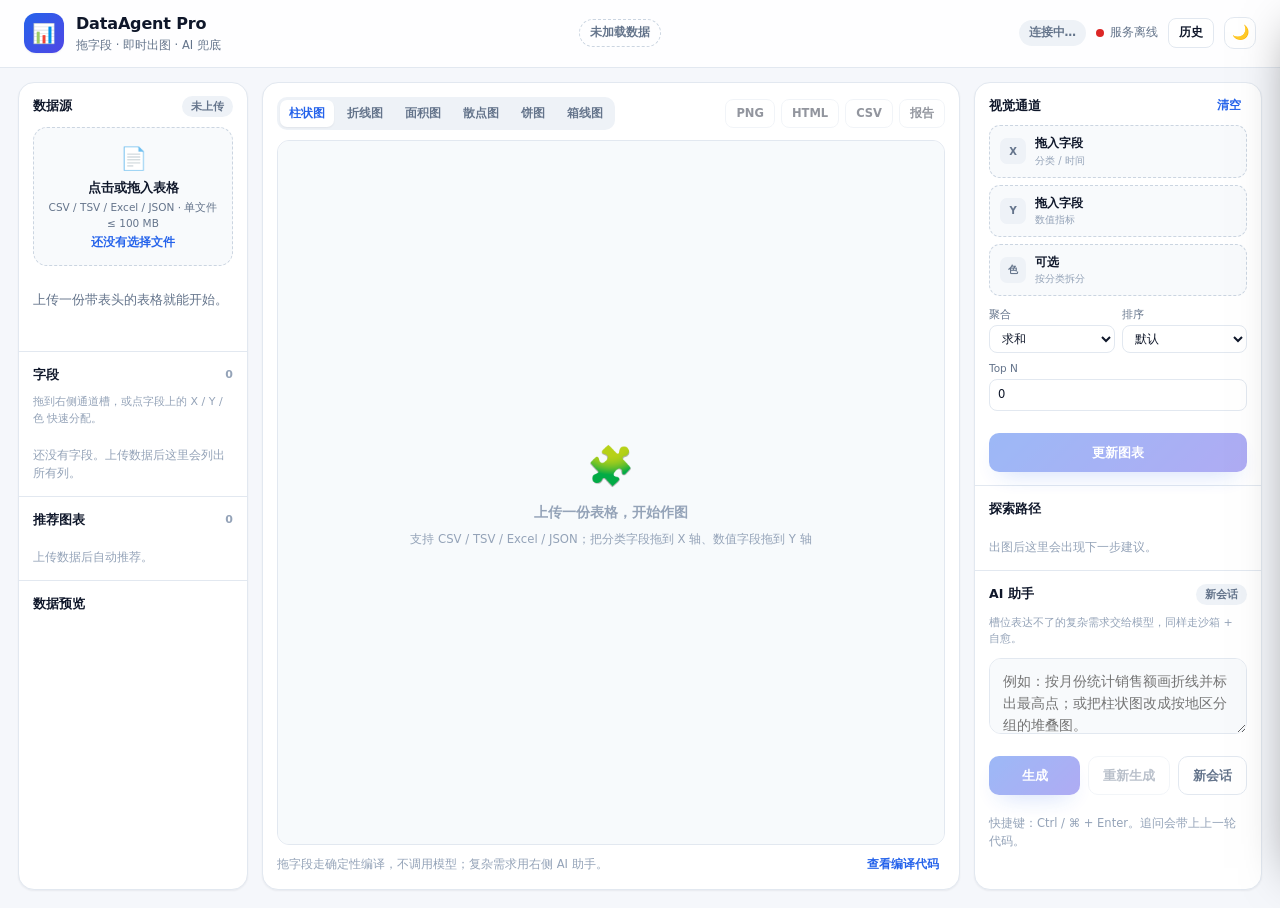
==== static/index.html @ 3734db89 "DataAgent Pro: 三栏图表工作台 + 0 元公网演示" ====
<!doctype html>
<html lang="zh-CN" data-theme="light">
<head>
  <meta charset="utf-8" />
  <meta name="viewport" content="width=device-width, initial-scale=1" />
  <title>DataAgent Pro · 拖字段，即出图</title>
  <meta
    name="description"
    content="三栏式图表工作台：拖拽字段即时生成 Plotly 图表，复杂需求交给模型并自动修复。内置安全沙箱、多轮会话与一键导出。"
  />
  <link
    rel="icon"
    href="data:image/svg+xml,<svg xmlns=%22http://www.w3.org/2000/svg%22 viewBox=%220 0 100 100%22><text y=%22.9em%22 font-size=%2290%22>📊</text></svg>"
  />
  <link rel="stylesheet" href="/static/styles.css" />
</head>
<body>
  <div class="app">
    <header class="topbar">
      <div class="brand">
        <div class="brand-mark" aria-hidden="true">📊</div>
        <div>
          <h1>DataAgent Pro</h1>
          <p>拖字段 · 即时出图 · AI 兜底</p>
        </div>
      </div>

      <div class="topbar-middle">
        <span class="pill ghost" id="datasetPill" title="当前数据集">未加载数据</span>
      </div>

      <div class="topbar-right">
        <span class="pill" id="modelPill" title="当前模型">连接中…</span>
        <div class="health" id="health" title="正在检查服务状态">
          <i id="healthDot"></i>
          <span id="healthText">检查中…</span>
        </div>
        <button class="btn tiny" id="historyBtn" type="button" title="查看最近图表与会话">
          历史
        </button>
        <button class="icon-btn" id="themeBtn" type="button" title="切换亮色 / 暗色主题">
          🌙
        </button>
      </div>
    </header>

    <div class="demo-bar hidden" id="demoBar">
      <span class="demo-dot" aria-hidden="true"></span>
      <span class="demo-text">正在展示<strong>示例数据</strong>：2025 年销售明细，可直接拖字段或点推荐图表</span>
      <label class="btn tiny" for="fileInput">换成我的数据</label>
    </div>

    <main class="workbench">
      <!-- 左栏：数据 + 字段 + 推荐 -->
      <aside class="pane pane-left">
        <section class="pane-block">
          <div class="pane-head">
            <h2>数据源</h2>
            <span class="badge" id="datasetBadge">未上传</span>
          </div>

          <label class="drop compact" id="drop" for="fileInput">
            <input
              class="hidden"
              type="file"
              id="fileInput"
              accept=".csv,.tsv,.xlsx,.xls,.json"
            />
            <span class="drop-icon" aria-hidden="true">📄</span>
            <b>点击或拖入表格</b>
            <small>CSV / TSV / Excel / JSON · 单文件 ≤ <span id="fileSizeHint">100</span> MB</small>
            <em id="fileName">还没有选择文件</em>
          </label>

          <p class="summary" id="summary">上传一份带表头的表格就能开始。</p>
          <div class="chips" id="chips"></div>
        </section>

        <section class="pane-block grow">
          <div class="pane-head">
            <h2>字段</h2>
            <span class="count" id="fieldCount">0</span>
          </div>
          <p class="pane-hint">拖到右侧通道槽，或点字段上的 X / Y / 色 快速分配。</p>
          <div class="field-list" id="fieldList">
            <p class="hint">还没有字段。</p>
          </div>
        </section>

        <section class="pane-block">
          <div class="pane-head">
            <h2>推荐图表</h2>
            <span class="count" id="recCount">0</span>
          </div>
          <div class="rec-list" id="recList">
            <p class="hint">上传数据后自动推荐。</p>
          </div>
        </section>

        <section class="pane-block">
          <div class="pane-head">
            <h2>数据预览</h2>
          </div>
          <div class="table-wrap compact hidden" id="tableWrap">
            <table id="previewTable"></table>
          </div>
        </section>
      </aside>

      <!-- 中栏：画布 -->
      <section class="pane pane-center">
        <div class="canvas-head">
          <div class="chart-types" id="chartTypes" role="tablist" aria-label="图表类型">
            <button type="button" data-type="bar" class="active">柱状图</button>
            <button type="button" data-type="line">折线图</button>
            <button type="button" data-type="area">面积图</button>
            <button type="button" data-type="scatter">散点图</button>
            <button type="button" data-type="pie">饼图</button>
            <button type="button" data-type="box">箱线图</button>
          </div>
          <div class="canvas-tools">
            <div class="badges" id="resultBadges"></div>
            <button class="btn tiny" id="pngBtn" type="button" disabled title="下载当前图表为 PNG">PNG</button>
            <button class="btn tiny" id="htmlBtn" type="button" disabled title="导出可独立打开的交互 HTML">HTML</button>
            <button class="btn tiny" id="csvBtn" type="button" disabled title="导出图表中的 x / y 数据">CSV</button>
            <button class="btn tiny" id="reportBtn" type="button" disabled title="导出带需求与代码的分析报告">报告</button>
          </div>
        </div>

        <div class="error hidden" id="errorBox"></div>

        <div class="chart-area">
          <div id="chart"></div>
          <div class="overlay" id="overlay">
            <div class="empty" id="emptyState">
              <span aria-hidden="true">🧩</span>
              <b>拖一个字段，开始作图</b>
              <small>把分类字段拖到 X 轴、数值字段拖到 Y 轴；也可以直接点推荐图表</small>
            </div>
            <div class="loading hidden" id="loadingState">
              <div class="spinner" aria-hidden="true"></div>
              <p id="loadingText">正在准备…</p>
              <ul class="stages" id="stages"></ul>
            </div>
          </div>
        </div>

        <div class="canvas-foot">
          <p class="footnote" id="footnote">拖字段走确定性编译，不调用模型；复杂需求用右侧 AI 助手。</p>
          <button class="link" id="toggleCode" type="button">查看编译代码</button>
        </div>

        <div class="code-panel hidden" id="codePanel">
          <div class="code-head">
            <span>实际执行的代码（受限沙箱内运行）</span>
            <span>
              <button class="link" id="copyCode" type="button">复制</button>
              <button class="link" id="toggleCodeInline" type="button">收起</button>
            </span>
          </div>
          <pre><code id="code"></code></pre>
        </div>
      </section>

      <!-- 右栏：视觉通道 + 探索 + AI -->
      <aside class="pane pane-right">
        <section class="pane-block">
          <div class="pane-head">
            <h2>视觉通道</h2>
            <button class="link" id="clearChannels" type="button">清空</button>
          </div>

          <div class="slots" id="slots">
            <div class="slot" data-channel="x">
              <span class="slot-tag">X</span>
              <span class="slot-body">
                <b>拖入字段</b>
                <small>分类 / 时间</small>
              </span>
              <button class="slot-clear hidden" type="button" data-clear="x" title="移除字段">×</button>
            </div>
            <div class="slot" data-channel="y">
              <span class="slot-tag">Y</span>
              <span class="slot-body">
                <b>拖入字段</b>
                <small>数值指标</small>
              </span>
              <button class="slot-clear hidden" type="button" data-clear="y" title="移除字段">×</button>
            </div>
            <div class="slot" data-channel="color">
              <span class="slot-tag">色</span>
              <span class="slot-body">
                <b>可选</b>
                <small>按分类拆分</small>
              </span>
              <button class="slot-clear hidden" type="button" data-clear="color" title="移除字段">×</button>
            </div>
          </div>

          <div class="controls">
            <label>
              <span>聚合</span>
              <select id="aggregation">
                <option value="sum">求和</option>
                <option value="mean">平均值</option>
                <option value="count">计数</option>
                <option value="max">最大值</option>
                <option value="min">最小值</option>
                <option value="none">不聚合</option>
              </select>
            </label>
            <label>
              <span>排序</span>
              <select id="sort">
                <option value="none">默认</option>
                <option value="desc">降序</option>
                <option value="asc">升序</option>
              </select>
            </label>
            <label class="topn">
              <span>Top N</span>
              <input id="topN" type="number" min="0" max="200" step="1" value="0" title="0 表示显示全部" />
            </label>
          </div>

          <div class="warn-list hidden" id="specWarn"></div>

          <div class="actions">
            <button class="btn primary" id="applySpecBtn" type="button" disabled>更新图表</button>
          </div>
        </section>

        <section class="pane-block">
          <div class="pane-head">
            <h2>探索路径</h2>
          </div>
          <div class="explore-list" id="exploreList">
            <p class="hint">出图后这里会出现下一步建议。</p>
          </div>
        </section>

        <section class="pane-block grow">
          <div class="pane-head">
            <h2>AI 助手</h2>
            <span class="badge" id="sessionBadge">新会话</span>
          </div>
          <p class="pane-hint">槽位表达不了的复杂需求交给模型，同样走沙箱 + 自愈。</p>
          <textarea
            id="prompt"
            placeholder="例如：按月份统计销售额画折线并标出最高点；或把柱状图改成按地区分组的堆叠图。"
            spellcheck="false"
          ></textarea>
          <div class="actions">
            <button class="btn primary" id="generateBtn" type="button" disabled>生成</button>
            <button class="btn ghost" id="refreshBtn" type="button" title="忽略缓存，让模型重新生成" disabled>
              重新生成
            </button>
            <button class="btn ghost" id="newSessionBtn" type="button" title="开始一段新的多轮对话">
              新会话
            </button>
          </div>
          <p class="hint">快捷键：Ctrl / ⌘ + Enter。追问会带上上一轮代码。</p>
        </section>
      </aside>
    </main>
  </div>

  <div class="scrim hidden" id="scrim"></div>

  <aside class="drawer" id="drawer" aria-label="历史记录">
    <div class="drawer-head">
      <h3>历史记录</h3>
      <button class="icon-btn" id="closeDrawer" type="button" title="关闭">✕</button>
    </div>
    <div class="drawer-body">
      <div class="card-head">
        <h2>最近图表</h2>
        <span class="badge" id="chartCount">0</span>
      </div>
      <div id="chartList"></div>

      <div class="card-head" style="margin-top: 10px">
        <h2>会话</h2>
        <span class="badge" id="sessionCount">0</span>
      </div>
      <div id="sessionList"></div>
    </div>
  </aside>

  <div class="toast" id="toast" role="status" aria-live="polite"></div>

  <script
    src="/vendor/plotly.min.js"
    onerror="this.onerror=null;this.src='https://cdn.jsdelivr.net/npm/plotly.js-dist-min@3/plotly.min.js';"
  ></script>
  <script src="/static/app.js"></script>
</body>
</html>
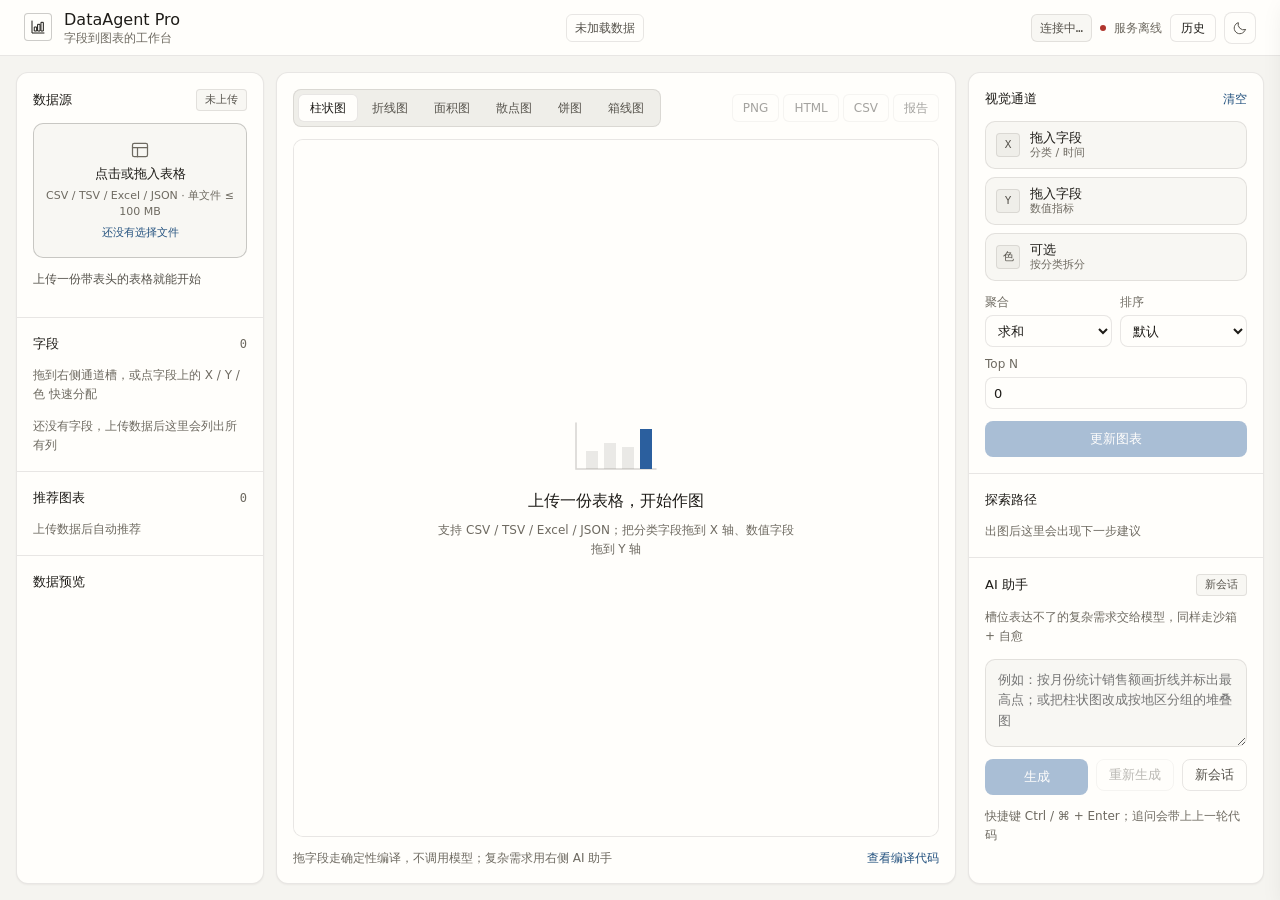
==== commit 5da88550: "refactor(ui): 重设计工作台界面并加固公网演示启动脚本 - unslop 方向重做 index/access/styles/app：墨蓝单一重点色、内联线性 SVG 图标、4px 间距网格" ====
--- a/static/index.html
+++ b/static/index.html
@@ -6,11 +6,11 @@
   <title>DataAgent Pro · 拖字段，即出图</title>
   <meta
     name="description"
-    content="三栏式图表工作台：拖拽字段即时生成 Plotly 图表，复杂需求交给模型并自动修复。内置安全沙箱、多轮会话与一键导出。"
+    content="三栏式图表工作台：把字段拖进通道即可生成 Plotly 图表，复杂需求交给模型并自动修复。内置安全沙箱、多轮会话与一键导出。"
   />
   <link
     rel="icon"
-    href="data:image/svg+xml,<svg xmlns=%22http://www.w3.org/2000/svg%22 viewBox=%220 0 100 100%22><text y=%22.9em%22 font-size=%2290%22>📊</text></svg>"
+    href="data:image/svg+xml,%3Csvg xmlns='http://www.w3.org/2000/svg' viewBox='0 0 32 32'%3E%3Cpath d='M4 4v24h24' fill='none' stroke='%231e1c18' stroke-width='2'/%3E%3Crect x='8' y='18' width='4' height='10' fill='%232b5f9e'/%3E%3Crect x='15' y='12' width='4' height='16' fill='%232b5f9e'/%3E%3Crect x='22' y='7' width='4' height='21' fill='%232b5f9e'/%3E%3C/svg%3E"
   />
   <link rel="stylesheet" href="/static/styles.css" />
 </head>
@@ -18,10 +18,12 @@
   <div class="app">
     <header class="topbar">
       <div class="brand">
-        <div class="brand-mark" aria-hidden="true">📊</div>
+        <div class="brand-mark" aria-hidden="true">
+          <svg viewBox="0 0 24 24" width="16" height="16" fill="none" stroke="currentColor" stroke-width="1.5" stroke-linecap="round" stroke-linejoin="round"><path d="M3 3v18h18"/><rect x="7" y="12" width="3" height="6"/><rect x="12" y="8" width="3" height="10"/><rect x="17" y="5" width="3" height="13"/></svg>
+        </div>
         <div>
           <h1>DataAgent Pro</h1>
-          <p>拖字段 · 即时出图 · AI 兜底</p>
+          <p>字段到图表的工作台</p>
         </div>
       </div>
 
@@ -38,8 +40,8 @@
         <button class="btn tiny" id="historyBtn" type="button" title="查看最近图表与会话">
           历史
         </button>
-        <button class="icon-btn" id="themeBtn" type="button" title="切换亮色 / 暗色主题">
-          🌙
+        <button class="icon-btn" id="themeBtn" type="button" title="切换到暗色主题">
+          <svg viewBox="0 0 24 24" width="16" height="16" fill="none" stroke="currentColor" stroke-width="1.5" stroke-linecap="round" stroke-linejoin="round"><path d="M20 14.5A8.5 8.5 0 0 1 9.5 4 8.5 8.5 0 1 0 20 14.5Z"/></svg>
         </button>
       </div>
     </header>
@@ -66,13 +68,15 @@
               id="fileInput"
               accept=".csv,.tsv,.xlsx,.xls,.json"
             />
-            <span class="drop-icon" aria-hidden="true">📄</span>
+            <span class="drop-icon" aria-hidden="true">
+              <svg viewBox="0 0 24 24" width="20" height="20" fill="none" stroke="currentColor" stroke-width="1.5" stroke-linecap="round" stroke-linejoin="round"><rect x="3" y="4" width="18" height="16" rx="2"/><path d="M3 9h18M9 9v11"/></svg>
+            </span>
             <b>点击或拖入表格</b>
             <small>CSV / TSV / Excel / JSON · 单文件 ≤ <span id="fileSizeHint">100</span> MB</small>
             <em id="fileName">还没有选择文件</em>
           </label>
 
-          <p class="summary" id="summary">上传一份带表头的表格就能开始。</p>
+          <p class="summary" id="summary">上传一份带表头的表格就能开始</p>
           <div class="chips" id="chips"></div>
         </section>
 
@@ -81,9 +85,9 @@
             <h2>字段</h2>
             <span class="count" id="fieldCount">0</span>
           </div>
-          <p class="pane-hint">拖到右侧通道槽，或点字段上的 X / Y / 色 快速分配。</p>
+          <p class="pane-hint">拖到右侧通道槽，或点字段上的 X / Y / 色 快速分配</p>
           <div class="field-list" id="fieldList">
-            <p class="hint">还没有字段。</p>
+            <p class="hint">还没有字段</p>
           </div>
         </section>
 
@@ -93,7 +97,7 @@
             <span class="count" id="recCount">0</span>
           </div>
           <div class="rec-list" id="recList">
-            <p class="hint">上传数据后自动推荐。</p>
+            <p class="hint">上传数据后自动推荐</p>
           </div>
         </section>
 
@@ -133,7 +137,9 @@
           <div id="chart"></div>
           <div class="overlay" id="overlay">
             <div class="empty" id="emptyState">
-              <span aria-hidden="true">🧩</span>
+              <span class="empty-glyph" aria-hidden="true">
+                <svg viewBox="0 0 96 64" width="96" height="64" fill="none"><path d="M8 6v46h80" stroke="currentColor" stroke-opacity="0.28" stroke-width="1.5" stroke-linecap="round"/><rect x="18" y="34" width="12" height="18" fill="currentColor" fill-opacity="0.14"/><rect x="36" y="26" width="12" height="26" fill="currentColor" fill-opacity="0.14"/><rect x="54" y="30" width="12" height="22" fill="currentColor" fill-opacity="0.14"/><rect x="72" y="12" width="12" height="40" fill="var(--accent)"/></svg>
+              </span>
               <b>拖一个字段，开始作图</b>
               <small>把分类字段拖到 X 轴、数值字段拖到 Y 轴；也可以直接点推荐图表</small>
             </div>
@@ -146,7 +152,7 @@
         </div>
 
         <div class="canvas-foot">
-          <p class="footnote" id="footnote">拖字段走确定性编译，不调用模型；复杂需求用右侧 AI 助手。</p>
+          <p class="footnote" id="footnote">拖字段走确定性编译，不调用模型；复杂需求用右侧 AI 助手</p>
           <button class="link" id="toggleCode" type="button">查看编译代码</button>
         </div>
 
@@ -177,7 +183,7 @@
                 <b>拖入字段</b>
                 <small>分类 / 时间</small>
               </span>
-              <button class="slot-clear hidden" type="button" data-clear="x" title="移除字段">×</button>
+              <button class="slot-clear hidden" type="button" data-clear="x" title="移除字段"><svg viewBox="0 0 24 24" width="14" height="14" fill="none" stroke="currentColor" stroke-width="1.5" stroke-linecap="round"><path d="M6 6l12 12M18 6 6 18"/></svg></button>
             </div>
             <div class="slot" data-channel="y">
               <span class="slot-tag">Y</span>
@@ -185,7 +191,7 @@
                 <b>拖入字段</b>
                 <small>数值指标</small>
               </span>
-              <button class="slot-clear hidden" type="button" data-clear="y" title="移除字段">×</button>
+              <button class="slot-clear hidden" type="button" data-clear="y" title="移除字段"><svg viewBox="0 0 24 24" width="14" height="14" fill="none" stroke="currentColor" stroke-width="1.5" stroke-linecap="round"><path d="M6 6l12 12M18 6 6 18"/></svg></button>
             </div>
             <div class="slot" data-channel="color">
               <span class="slot-tag">色</span>
@@ -193,7 +199,7 @@
                 <b>可选</b>
                 <small>按分类拆分</small>
               </span>
-              <button class="slot-clear hidden" type="button" data-clear="color" title="移除字段">×</button>
+              <button class="slot-clear hidden" type="button" data-clear="color" title="移除字段"><svg viewBox="0 0 24 24" width="14" height="14" fill="none" stroke="currentColor" stroke-width="1.5" stroke-linecap="round"><path d="M6 6l12 12M18 6 6 18"/></svg></button>
             </div>
           </div>
 
@@ -235,7 +241,7 @@
             <h2>探索路径</h2>
           </div>
           <div class="explore-list" id="exploreList">
-            <p class="hint">出图后这里会出现下一步建议。</p>
+            <p class="hint">出图后这里会出现下一步建议</p>
           </div>
         </section>
 
@@ -244,10 +250,10 @@
             <h2>AI 助手</h2>
             <span class="badge" id="sessionBadge">新会话</span>
           </div>
-          <p class="pane-hint">槽位表达不了的复杂需求交给模型，同样走沙箱 + 自愈。</p>
+          <p class="pane-hint">槽位表达不了的复杂需求交给模型，同样走沙箱 + 自愈</p>
           <textarea
             id="prompt"
-            placeholder="例如：按月份统计销售额画折线并标出最高点；或把柱状图改成按地区分组的堆叠图。"
+            placeholder="例如：按月份统计销售额画折线并标出最高点；或把柱状图改成按地区分组的堆叠图"
             spellcheck="false"
           ></textarea>
           <div class="actions">
@@ -259,7 +265,7 @@
               新会话
             </button>
           </div>
-          <p class="hint">快捷键：Ctrl / ⌘ + Enter。追问会带上上一轮代码。</p>
+          <p class="hint">快捷键 Ctrl / ⌘ + Enter；追问会带上上一轮代码</p>
         </section>
       </aside>
     </main>
@@ -270,7 +276,9 @@
   <aside class="drawer" id="drawer" aria-label="历史记录">
     <div class="drawer-head">
       <h3>历史记录</h3>
-      <button class="icon-btn" id="closeDrawer" type="button" title="关闭">✕</button>
+      <button class="icon-btn" id="closeDrawer" type="button" title="关闭">
+        <svg viewBox="0 0 24 24" width="16" height="16" fill="none" stroke="currentColor" stroke-width="1.5" stroke-linecap="round"><path d="M6 6l12 12M18 6 6 18"/></svg>
+      </button>
     </div>
     <div class="drawer-body">
       <div class="card-head">
@@ -279,7 +287,7 @@
       </div>
       <div id="chartList"></div>
 
-      <div class="card-head" style="margin-top: 10px">
+      <div class="card-head spaced">
         <h2>会话</h2>
         <span class="badge" id="sessionCount">0</span>
       </div>
--- a/static/styles.css
+++ b/static/styles.css
@@ -0,0 +1,874 @@
+/* DataAgent Pro · 界面重设计（unslop）
+ *
+ * 方向：分析师的绘图桌 —— 方格纸、印刷表格、绘图仪墨线。
+ * 一套偏暖的中性色阶 + 一个墨蓝重点色；所有外壳保持安静，
+ * 颜色与细节留给中间画布里那张真实的图。
+ * 无构建步骤、无外部字体与图标依赖。
+ */
+
+:root {
+  color-scheme: light;
+
+  /* 一条中性色阶，纸灰向暖处偏一点 */
+  --bg: #f5f4f0;
+  --surface: #fffefb;
+  --surface-2: #f8f7f3;
+  --surface-3: #efeee9;
+  --border: rgba(30, 28, 24, 0.10);
+  --border-strong: rgba(30, 28, 24, 0.22);
+
+  /* 三种文字角色 */
+  --text: #1e1c18;
+  --text-2: #56534c;
+  --text-3: #6e6a61;
+
+  /* 一个重点色：绘图仪墨蓝 */
+  --accent: #2b5f9e;
+  --accent-ink: #ffffff;
+  --link: #24527f;
+  --focus: rgba(43, 95, 158, 0.28);
+  --primary-bg: #2b5f9e;
+  --primary-fg: #ffffff;
+  --primary-hover: #24527f;
+
+  /* 语义色只承担含义，压低到色阶里 */
+  --green: #1c7a52;
+  --amber: #9a6410;
+  --red: #b0352c;
+  --tint-red: rgba(176, 53, 44, 0.06);
+  --tint-amber: rgba(154, 100, 16, 0.07);
+
+  --shadow: 0 1px 2px rgba(30, 28, 24, 0.05);
+  --shadow-float: 0 8px 24px rgba(30, 28, 24, 0.10);
+
+  /* 嵌套半径：面板 12 / 卡片 10 / 控件 8 / 键帽 4 */
+  --radius-panel: 12px;
+  --radius-card: 10px;
+  --radius-control: 8px;
+  --radius-key: 4px;
+
+  --font-ui: "IBM Plex Sans", "Inter", "Segoe UI", "PingFang SC",
+    "Hiragino Sans GB", "Microsoft YaHei", system-ui, sans-serif;
+  --font-mono: "IBM Plex Mono", "JetBrains Mono", "SFMono-Regular", Consolas,
+    "Cascadia Mono", monospace;
+
+  --ease: cubic-bezier(0.22, 1, 0.36, 1);
+  --fast: 140ms;
+  --mid: 220ms;
+}
+
+[data-theme="dark"] {
+  color-scheme: dark;
+  --bg: #141311;
+  --surface: #1b1a18;
+  --surface-2: #201f1c;
+  --surface-3: #272622;
+  --border: rgba(236, 233, 225, 0.10);
+  --border-strong: rgba(236, 233, 225, 0.22);
+  --text: #ece9e1;
+  --text-2: #aaa69c;
+  --text-3: #8b877e;
+  --accent: #8fb6e6;
+  --accent-ink: #10151c;
+  --link: #a9cbef;
+  --focus: rgba(143, 182, 230, 0.32);
+  --primary-bg: #ece9e1;
+  --primary-fg: #191814;
+  --primary-hover: #d8d4ca;
+  --green: #67c39a;
+  --amber: #d5a44e;
+  --red: #e07a72;
+  --tint-red: rgba(224, 122, 114, 0.08);
+  --tint-amber: rgba(213, 164, 78, 0.09);
+  --shadow: 0 1px 2px rgba(0, 0, 0, 0.24);
+  --shadow-float: 0 8px 24px rgba(0, 0, 0, 0.36);
+}
+
+/* ------------------------------------------------------------------ 基础 */
+* { box-sizing: border-box; }
+
+html, body { height: 100%; }
+
+body {
+  margin: 0;
+  background: var(--bg);
+  color: var(--text);
+  font-family: var(--font-ui);
+  font-size: 14px;
+  line-height: 1.5;
+  -webkit-font-smoothing: antialiased;
+}
+
+button, textarea, input, select { font: inherit; color: inherit; }
+b, strong { font-weight: 500; }
+svg { display: block; }
+.hidden { display: none !important; }
+.mono { font-family: var(--font-mono); font-size: 12px; }
+
+:focus-visible { outline: 2px solid var(--accent); outline-offset: 2px; }
+
+/* ------------------------------------------------------------------ 外壳 */
+.app {
+  height: 100vh;
+  display: flex;
+  flex-direction: column;
+  min-width: 0;
+}
+
+.topbar {
+  flex: 0 0 56px;
+  display: flex;
+  align-items: center;
+  justify-content: space-between;
+  gap: 24px;
+  padding: 0 24px;
+  background: var(--surface);
+  border-bottom: 1px solid var(--border);
+  z-index: 20;
+}
+
+.brand { display: flex; align-items: center; gap: 12px; min-width: 0; }
+
+.brand-mark {
+  width: 28px;
+  height: 28px;
+  flex: none;
+  display: grid;
+  place-items: center;
+  border: 1px solid var(--border-strong);
+  border-radius: var(--radius-key);
+  color: var(--text);
+  background: var(--surface);
+}
+.brand-mark svg { width: 16px; height: 16px; }
+
+.brand h1 {
+  margin: 0;
+  font-size: 16px;
+  font-weight: 500;
+  line-height: 1.2;
+  letter-spacing: 0;
+}
+.brand p {
+  margin: 2px 0 0;
+  font-size: 12px;
+  color: var(--text-3);
+  line-height: 1.2;
+}
+
+.topbar-middle { flex: 1; display: flex; justify-content: center; min-width: 0; }
+.topbar-right { display: flex; align-items: center; gap: 8px; flex-wrap: nowrap; }
+
+/* 当前数据集 / 当前模型：安静的等宽文字，不是发光药丸 */
+.pill {
+  display: inline-flex;
+  align-items: center;
+  gap: 6px;
+  max-width: 320px;
+  padding: 4px 8px;
+  border: 1px solid var(--border);
+  border-radius: 6px;
+  background: var(--surface-2);
+  color: var(--text-2);
+  font-family: var(--font-mono);
+  font-size: 12px;
+  font-variant-numeric: tabular-nums;
+  overflow: hidden;
+  text-overflow: ellipsis;
+  white-space: nowrap;
+}
+.pill.ghost { background: transparent; border-style: solid; }
+.topbar-middle .pill { max-width: 420px; }
+
+.health { display: inline-flex; align-items: center; gap: 8px; font-size: 12px; color: var(--text-3); }
+.health i {
+  width: 6px;
+  height: 6px;
+  flex: none;
+  border-radius: 50%;
+  background: var(--text-3);
+  transition: background-color var(--fast) var(--ease);
+}
+.health i.ok { background: var(--green); }
+.health i.bad { background: var(--red); }
+.health i.warn { background: var(--amber); }
+
+.icon-btn {
+  width: 32px;
+  height: 32px;
+  flex: none;
+  display: grid;
+  place-items: center;
+  border: 1px solid var(--border);
+  border-radius: var(--radius-control);
+  background: var(--surface);
+  color: var(--text-2);
+  cursor: pointer;
+  transition: background-color var(--fast) var(--ease),
+    border-color var(--fast) var(--ease), color var(--fast) var(--ease);
+}
+.icon-btn:hover { background: var(--surface-2); border-color: var(--border-strong); color: var(--text); }
+.icon-btn svg { width: 16px; height: 16px; }
+
+/* 演示提示条：一条安静的表面台阶，不抢图表 */
+.demo-bar {
+  flex: 0 0 36px;
+  display: flex;
+  align-items: center;
+  gap: 10px;
+  padding: 0 24px;
+  font-size: 12px;
+  color: var(--text-2);
+  background: var(--surface-2);
+  border-bottom: 1px solid var(--border);
+}
+.demo-bar.hidden { display: none; }
+.demo-bar strong { color: var(--text); font-weight: 500; }
+.demo-text { flex: 1; min-width: 0; overflow: hidden; text-overflow: ellipsis; white-space: nowrap; }
+.demo-dot { width: 6px; height: 6px; flex: none; border-radius: 50%; background: var(--text-3); }
+
+/* ------------------------------------------------------------------ 三栏 */
+.workbench {
+  flex: 1;
+  min-height: 0;
+  width: 100%;
+  max-width: 1600px;
+  margin: 0 auto;
+  padding: 16px 24px 24px;
+  display: grid;
+  grid-template-columns: 272px minmax(0, 1fr) 312px;
+  gap: 16px;
+  align-items: stretch;
+}
+
+.pane {
+  min-width: 0;
+  min-height: 0;
+  display: flex;
+  flex-direction: column;
+  overflow: hidden;
+  background: var(--surface);
+  border: 1px solid var(--border);
+  border-radius: var(--radius-panel);
+  box-shadow: var(--shadow);
+}
+
+.pane-left, .pane-right { overflow-y: auto; }
+
+.pane-center {
+  padding: 16px;
+  gap: 12px;
+}
+
+.pane-block {
+  padding: 16px;
+  border-bottom: 1px solid var(--border);
+  display: flex;
+  flex-direction: column;
+  gap: 12px;
+}
+.pane-block:last-child { border-bottom: 0; }
+.pane-block.grow { flex: 0 0 auto; min-height: 0; }
+
+.pane-head { display: flex; align-items: center; gap: 8px; min-height: 20px; }
+.pane-head h2 { margin: 0; font-size: 13px; font-weight: 500; letter-spacing: 0; }
+.pane-head .badge, .pane-head .count, .pane-head .link { margin-left: auto; }
+
+.count {
+  font-family: var(--font-mono);
+  font-size: 12px;
+  color: var(--text-3);
+  font-variant-numeric: tabular-nums;
+}
+.pane-hint { margin: 0; font-size: 12px; color: var(--text-3); line-height: 1.6; }
+
+/* ------------------------------------------------------------------ 元信息 */
+.badge {
+  display: inline-flex;
+  align-items: center;
+  margin-left: auto;
+  padding: 2px 8px;
+  border: 1px solid var(--border);
+  border-radius: var(--radius-key);
+  background: var(--surface-2);
+  color: var(--text-2);
+  font-family: var(--font-mono);
+  font-size: 11px;
+  line-height: 16px;
+  font-variant-numeric: tabular-nums;
+  white-space: nowrap;
+}
+.badge.ok { color: var(--green); }
+.badge.warn { color: var(--amber); }
+.badge.info { color: var(--text-2); }
+.badge.ghost { background: transparent; color: var(--text-3); }
+.badges { display: flex; gap: 8px; flex-wrap: wrap; }
+.badges .badge { margin-left: 0; }
+
+.chips { display: flex; flex-wrap: wrap; gap: 4px; }
+.chip {
+  display: inline-flex;
+  align-items: center;
+  padding: 2px 8px;
+  border: 1px solid var(--border);
+  border-radius: var(--radius-key);
+  background: var(--surface-2);
+  color: var(--text-2);
+  font-family: var(--font-mono);
+  font-size: 11px;
+  font-variant-numeric: tabular-nums;
+  white-space: nowrap;
+}
+.chip.blue, .chip.green { color: var(--text-2); }
+.chip.amber { color: var(--amber); }
+
+.summary { margin: 0; font-size: 12px; color: var(--text-2); line-height: 1.6; }
+.hint { margin: 0; font-size: 12px; color: var(--text-3); line-height: 1.6; }
+
+/* ------------------------------------------------------------------ 上传 */
+.drop {
+  display: flex;
+  flex-direction: column;
+  align-items: center;
+  justify-content: center;
+  gap: 4px;
+  padding: 16px 12px;
+  border: 1px solid var(--border-strong);
+  border-radius: var(--radius-card);
+  background: var(--surface-2);
+  color: var(--text-2);
+  cursor: pointer;
+  text-align: center;
+  transition: border-color var(--fast) var(--ease), background-color var(--fast) var(--ease);
+}
+.drop:hover, .drop.dragover { border-color: var(--accent); background: var(--surface-3); }
+.drop.compact { padding: 16px 12px; gap: 4px; }
+.drop-icon { color: var(--text-3); }
+.drop-icon svg { width: 20px; height: 20px; }
+.drop b { font-size: 13px; color: var(--text); }
+.drop small, .drop em { font-size: 11px; color: var(--text-3); font-style: normal; }
+.drop em { color: var(--link); max-width: 100%; overflow: hidden; text-overflow: ellipsis; white-space: nowrap; }
+
+/* ------------------------------------------------------------------ 数据预览表 */
+.table-wrap {
+  max-height: 220px;
+  overflow: auto;
+  border: 1px solid var(--border);
+  border-radius: var(--radius-control);
+  background: var(--surface);
+}
+.table-wrap.compact { max-height: 150px; }
+
+table { border-collapse: collapse; width: 100%; font-size: 12px; }
+thead th {
+  position: sticky;
+  top: 0;
+  background: var(--surface-3);
+  color: var(--text-2);
+  font-weight: 500;
+  text-align: left;
+  padding: 8px 10px;
+  white-space: nowrap;
+  border-bottom: 1px solid var(--border);
+}
+tbody td {
+  height: 32px;
+  padding: 0 10px;
+  border-bottom: 1px solid var(--border);
+  max-width: 180px;
+  overflow: hidden;
+  text-overflow: ellipsis;
+  white-space: nowrap;
+  font-family: var(--font-mono);
+  font-variant-numeric: tabular-nums;
+  color: var(--text-2);
+}
+tbody tr:last-child td { border-bottom: 0; }
+tbody tr:hover td { background: var(--surface-2); color: var(--text); }
+
+/* ------------------------------------------------------------------ 字段 / 列表行 */
+.field-list { display: flex; flex-direction: column; gap: 4px; max-height: 34vh; overflow: auto; }
+
+.field {
+  display: flex;
+  align-items: center;
+  gap: 8px;
+  height: 36px;
+  padding: 0 8px;
+  border: 1px solid var(--border);
+  border-radius: var(--radius-control);
+  background: var(--surface-2);
+  cursor: grab;
+  transition: border-color var(--fast) var(--ease), background-color var(--fast) var(--ease),
+    opacity var(--fast) var(--ease);
+}
+.field:hover { border-color: var(--border-strong); background: var(--surface-3); }
+.field:active { cursor: grabbing; }
+.field.dragging { opacity: 0.5; }
+
+/* 签名细节：方角键帽，等宽字、发丝边框，只出现在通道与字段分配处 */
+.field-kind {
+  width: 24px;
+  height: 24px;
+  flex: none;
+  display: grid;
+  place-items: center;
+  border: 1px solid var(--border);
+  border-radius: var(--radius-key);
+  background: var(--surface-3);
+  color: var(--text-2);
+  font-family: var(--font-mono);
+  font-size: 10px;
+  font-weight: 500;
+  letter-spacing: 0;
+}
+.field-kind.numeric, .field-kind.datetime,
+.field-kind.text, .field-kind.boolean { color: var(--text-2); }
+
+.field-name {
+  flex: 1;
+  min-width: 0;
+  font-size: 13px;
+  overflow: hidden;
+  text-overflow: ellipsis;
+  white-space: nowrap;
+}
+.field-actions { display: flex; gap: 4px; opacity: 0; transition: opacity var(--fast) var(--ease); }
+.field:hover .field-actions, .field:focus-within .field-actions { opacity: 1; }
+.field-actions button {
+  width: 22px;
+  height: 22px;
+  display: grid;
+  place-items: center;
+  padding: 0;
+  border: 1px solid var(--border);
+  border-radius: var(--radius-key);
+  background: var(--surface);
+  color: var(--text-3);
+  font-family: var(--font-mono);
+  font-size: 10px;
+  cursor: pointer;
+  transition: color var(--fast) var(--ease), border-color var(--fast) var(--ease);
+}
+.field-actions button:hover { border-color: var(--accent); color: var(--accent); }
+
+.rec-list, .explore-list { display: flex; flex-direction: column; gap: 4px; }
+
+.rec, .explore {
+  min-height: 36px;
+  text-align: left;
+  border: 1px solid var(--border);
+  border-radius: var(--radius-control);
+  background: var(--surface-2);
+  color: var(--text-2);
+  padding: 8px 12px;
+  font-size: 13px;
+  cursor: pointer;
+  transition: border-color var(--fast) var(--ease), background-color var(--fast) var(--ease),
+    color var(--fast) var(--ease);
+}
+.rec:hover, .explore:hover { border-color: var(--border-strong); background: var(--surface-3); color: var(--text); }
+.rec b { display: block; font-size: 13px; color: var(--text); }
+.rec span { font-size: 11px; color: var(--text-3); }
+
+/* ------------------------------------------------------------------ 按钮 / 控件 */
+.btn {
+  display: inline-flex;
+  align-items: center;
+  justify-content: center;
+  height: 32px;
+  padding: 0 12px;
+  border: 1px solid var(--border);
+  border-radius: var(--radius-control);
+  background: var(--surface);
+  color: var(--text);
+  font-size: 13px;
+  font-weight: 500;
+  cursor: pointer;
+  white-space: nowrap;
+  transition: background-color var(--fast) var(--ease), border-color var(--fast) var(--ease),
+    color var(--fast) var(--ease), transform var(--fast) var(--ease);
+}
+.btn:hover:not(:disabled) { background: var(--surface-2); border-color: var(--border-strong); }
+.btn:active:not(:disabled) { transform: scale(0.98); }
+.btn:disabled { opacity: 0.4; cursor: not-allowed; }
+
+.btn.primary {
+  flex: 1;
+  height: 36px;
+  border-color: transparent;
+  background: var(--primary-bg);
+  color: var(--primary-fg);
+}
+.btn.primary:hover:not(:disabled) { background: var(--primary-hover); border-color: transparent; }
+
+.btn.ghost { background: transparent; color: var(--text-2); }
+.btn.ghost:hover:not(:disabled) { color: var(--text); }
+.btn.tiny { height: 28px; padding: 0 10px; border-radius: 6px; font-size: 12px; }
+
+.link {
+  border: 0;
+  background: none;
+  padding: 0;
+  color: var(--link);
+  font-size: 12px;
+  font-weight: 500;
+  cursor: pointer;
+  transition: color var(--fast) var(--ease);
+}
+.link:hover { color: var(--accent); text-decoration: underline; text-underline-offset: 2px; }
+
+.actions { display: flex; gap: 8px; flex-wrap: wrap; }
+
+textarea {
+  width: 100%;
+  min-height: 88px;
+  resize: vertical;
+  padding: 10px 12px;
+  border: 1px solid var(--border);
+  border-radius: var(--radius-card);
+  background: var(--surface-2);
+  color: var(--text);
+  font-size: 13px;
+  line-height: 1.6;
+  outline: none;
+  transition: border-color var(--fast) var(--ease), box-shadow var(--fast) var(--ease);
+}
+textarea:focus { border-color: var(--accent); box-shadow: 0 0 0 2px var(--focus); }
+.pane-right textarea { min-height: 88px; }
+
+.controls { display: grid; grid-template-columns: 1fr 1fr; gap: 8px; }
+.controls label { display: flex; flex-direction: column; gap: 4px; font-size: 12px; color: var(--text-3); }
+.controls label.topn { grid-column: span 2; }
+.controls select, .controls input {
+  width: 100%;
+  height: 32px;
+  padding: 0 8px;
+  border: 1px solid var(--border);
+  border-radius: var(--radius-control);
+  background: var(--surface);
+  color: var(--text);
+  font-size: 13px;
+  outline: none;
+  transition: border-color var(--fast) var(--ease), box-shadow var(--fast) var(--ease);
+}
+.controls select:focus, .controls input:focus { border-color: var(--accent); box-shadow: 0 0 0 2px var(--focus); }
+
+.warn-list {
+  border: 1px solid var(--border);
+  border-radius: var(--radius-control);
+  background: var(--tint-amber);
+  color: var(--amber);
+  padding: 8px 10px;
+  font-size: 12px;
+  line-height: 1.6;
+}
+
+/* ------------------------------------------------------------------ 画布 */
+.canvas-head { display: flex; align-items: center; gap: 12px; flex-wrap: wrap; }
+.canvas-tools { display: flex; align-items: center; gap: 4px; margin-left: auto; flex-wrap: wrap; }
+.canvas-tools .badges { margin-right: 8px; }
+
+.chart-types {
+  display: flex;
+  gap: 2px;
+  padding: 4px;
+  background: var(--surface-3);
+  border: 1px solid var(--border);
+  border-radius: var(--radius-control);
+  overflow: auto;
+  max-width: 100%;
+}
+.chart-types button {
+  height: 28px;
+  padding: 0 12px;
+  border: 0;
+  border-radius: 6px;
+  background: transparent;
+  color: var(--text-2);
+  font-size: 12px;
+  font-weight: 500;
+  cursor: pointer;
+  white-space: nowrap;
+  transition: background-color var(--fast) var(--ease), color var(--fast) var(--ease);
+}
+.chart-types button:hover { color: var(--text); }
+.chart-types button.active {
+  background: var(--surface);
+  color: var(--text);
+  box-shadow: inset 0 0 0 1px var(--border);
+}
+
+.error {
+  border: 1px solid var(--border);
+  border-radius: var(--radius-control);
+  background: var(--tint-red);
+  padding: 12px;
+  font-size: 12px;
+  color: var(--text-2);
+}
+.error b { color: var(--red); font-weight: 500; }
+.error p { margin: 4px 0 0; white-space: pre-wrap; word-break: break-word; }
+
+/* 唯一的亮处：画布里那张真实的图 */
+.chart-area {
+  position: relative;
+  flex: 1;
+  min-height: 0;
+  border: 1px solid var(--border);
+  border-radius: var(--radius-card);
+  background: var(--surface);
+  overflow: hidden;
+}
+#chart { position: absolute; inset: 0; }
+
+.overlay {
+  position: absolute;
+  inset: 0;
+  display: grid;
+  place-items: center;
+  padding: 24px;
+  background: var(--surface);
+  text-align: center;
+}
+
+.empty {
+  display: flex;
+  flex-direction: column;
+  align-items: center;
+  gap: 8px;
+  color: var(--text-3);
+}
+/* 空态里用代码画的一张小图：产品本身，不是装饰 */
+.empty-glyph { color: var(--text-3); }
+.empty-glyph svg { width: 96px; height: 64px; }
+.empty-glyph.small svg { width: 28px; height: 28px; margin-bottom: 8px; }
+.empty b { font-size: 16px; color: var(--text); }
+.empty small { max-width: 360px; font-size: 12px; line-height: 1.6; color: var(--text-3); }
+
+.loading { display: flex; flex-direction: column; align-items: center; gap: 8px; color: var(--text-2); }
+.loading > p { margin: 0; font-size: 13px; }
+.spinner {
+  width: 24px;
+  height: 24px;
+  border-radius: 50%;
+  border: 2px solid var(--surface-3);
+  border-top-color: var(--accent);
+  animation: spin 0.8s linear infinite;
+}
+@keyframes spin { to { transform: rotate(360deg); } }
+
+.stages { list-style: none; margin: 4px 0 0; padding: 0; display: flex; flex-direction: column; gap: 4px; width: min(420px, 100%); }
+.stage {
+  display: flex;
+  align-items: center;
+  gap: 8px;
+  min-height: 32px;
+  padding: 4px 10px;
+  border: 1px solid var(--border);
+  border-radius: var(--radius-key);
+  background: var(--surface-2);
+  font-family: var(--font-mono);
+  font-size: 11px;
+  color: var(--text-2);
+  text-align: left;
+  animation: rise var(--mid) var(--ease);
+}
+.stage i { width: 6px; height: 6px; border-radius: 50%; background: var(--text-3); flex: none; }
+.stage.active i { background: var(--accent); }
+.stage.done i { background: var(--green); }
+.stage.error i { background: var(--red); }
+.stage.error { color: var(--red); }
+@keyframes rise { from { opacity: 0; transform: translateY(4px); } to { opacity: 1; transform: none; } }
+
+.canvas-foot { display: flex; align-items: center; gap: 12px; justify-content: space-between; }
+.footnote { margin: 0; font-size: 12px; color: var(--text-3); text-align: left; }
+
+/* ------------------------------------------------------------------ 代码 */
+.code-panel { margin-top: 0; }
+.code-head { display: flex; justify-content: space-between; align-items: center; gap: 12px; font-size: 12px; color: var(--text-3); }
+.code-head > span:last-child { display: inline-flex; gap: 12px; }
+pre {
+  margin: 8px 0 0;
+  max-height: 240px;
+  overflow: auto;
+  border: 1px solid var(--border);
+  border-radius: var(--radius-control);
+  background: var(--surface-3);
+  color: var(--text);
+  padding: 12px;
+  font-family: var(--font-mono);
+  font-size: 12px;
+  line-height: 1.6;
+}
+pre code { white-space: pre; }
+
+/* ------------------------------------------------------------------ 通道槽 */
+.slots { display: flex; flex-direction: column; gap: 8px; }
+
+.slot {
+  display: flex;
+  align-items: center;
+  gap: 10px;
+  height: 48px;
+  padding: 0 10px;
+  border: 1px solid var(--border);
+  border-radius: var(--radius-card);
+  background: var(--surface-2);
+  cursor: pointer;
+  transition: border-color var(--fast) var(--ease), background-color var(--fast) var(--ease);
+}
+.slot:hover { border-color: var(--border-strong); }
+.slot.over { border-color: var(--accent); background: var(--surface-3); }
+.slot.filled { border-color: var(--border-strong); background: var(--surface-3); }
+
+.slot-tag {
+  width: 24px;
+  height: 24px;
+  flex: none;
+  display: grid;
+  place-items: center;
+  border: 1px solid var(--border);
+  border-radius: var(--radius-key);
+  background: var(--surface-3);
+  color: var(--text-2);
+  font-family: var(--font-mono);
+  font-size: 11px;
+  font-weight: 500;
+  letter-spacing: 0;
+}
+.slot.filled .slot-tag { border-color: transparent; background: var(--accent); color: var(--accent-ink); }
+
+.slot-body { display: flex; flex-direction: column; min-width: 0; flex: 1; line-height: 1.35; }
+.slot-body b { font-size: 13px; overflow: hidden; text-overflow: ellipsis; white-space: nowrap; }
+.slot-body small { font-size: 11px; color: var(--text-3); }
+.slot.filled .slot-body small { color: var(--text-2); }
+
+.slot-clear {
+  width: 24px;
+  height: 24px;
+  flex: none;
+  display: grid;
+  place-items: center;
+  padding: 0;
+  border: 0;
+  border-radius: var(--radius-key);
+  background: transparent;
+  color: var(--text-3);
+  cursor: pointer;
+  transition: color var(--fast) var(--ease), background-color var(--fast) var(--ease);
+}
+.slot-clear:hover { background: var(--surface); color: var(--red); }
+.slot-clear svg { width: 14px; height: 14px; }
+
+/* ------------------------------------------------------------------ 抽屉 / Toast */
+.drawer {
+  position: fixed;
+  top: 0;
+  right: 0;
+  bottom: 0;
+  width: min(360px, 92vw);
+  display: flex;
+  flex-direction: column;
+  background: var(--surface);
+  border-left: 1px solid var(--border);
+  box-shadow: var(--shadow-float);
+  transform: translateX(102%);
+  transition: transform var(--mid) var(--ease);
+  z-index: 40;
+}
+.drawer.open { transform: none; }
+
+.drawer-head {
+  flex: 0 0 56px;
+  display: flex;
+  align-items: center;
+  justify-content: space-between;
+  padding: 0 20px;
+  border-bottom: 1px solid var(--border);
+}
+.drawer-head h3 { margin: 0; font-size: 14px; font-weight: 500; }
+
+.drawer-body { padding: 16px 20px 24px; overflow: auto; display: flex; flex-direction: column; gap: 8px; }
+.card-head { display: flex; align-items: center; gap: 8px; margin-bottom: 8px; }
+.card-head h2 { margin: 0; font-size: 13px; font-weight: 500; }
+.card-head.spaced { margin-top: 16px; }
+
+.history-item {
+  width: 100%;
+  text-align: left;
+  border: 1px solid var(--border);
+  border-radius: var(--radius-control);
+  background: var(--surface-2);
+  padding: 8px 12px;
+  cursor: pointer;
+  transition: border-color var(--fast) var(--ease), background-color var(--fast) var(--ease);
+}
+.history-item:hover { border-color: var(--border-strong); background: var(--surface-3); }
+.history-item b { display: block; font-size: 13px; margin-bottom: 2px; }
+.history-item span { font-family: var(--font-mono); font-size: 11px; color: var(--text-3); font-variant-numeric: tabular-nums; }
+
+.scrim {
+  position: fixed;
+  inset: 0;
+  background: rgba(20, 19, 17, 0.36);
+  z-index: 30;
+  animation: fade var(--mid) var(--ease);
+}
+@keyframes fade { from { opacity: 0; } to { opacity: 1; } }
+
+.toast {
+  position: fixed;
+  left: 50%;
+  bottom: 24px;
+  transform: translate(-50%, 8px);
+  background: var(--text);
+  color: var(--surface);
+  padding: 8px 16px;
+  border-radius: var(--radius-control);
+  font-size: 13px;
+  opacity: 0;
+  pointer-events: none;
+  transition: opacity var(--fast) var(--ease), transform var(--fast) var(--ease);
+  z-index: 60;
+  max-width: min(520px, 90vw);
+}
+.toast.show { opacity: 1; transform: translate(-50%, 0); }
+
+/* ------------------------------------------------------------------ 细节 */
+#chart .modebar { opacity: 0.3; transition: opacity var(--fast) var(--ease); }
+#chart:hover .modebar { opacity: 1; }
+
+::-webkit-scrollbar { width: 8px; height: 8px; }
+::-webkit-scrollbar-thumb { background: var(--border-strong); border-radius: var(--radius-key); }
+::-webkit-scrollbar-track { background: transparent; }
+
+/* ------------------------------------------------------------------ 响应式 */
+@media (max-height: 720px) {
+  .app { height: auto; min-height: 100vh; }
+  .workbench { min-height: 640px; }
+}
+
+@media (max-width: 1280px) {
+  .workbench { grid-template-columns: 248px minmax(0, 1fr) 296px; gap: 12px; padding: 16px; }
+}
+
+@media (max-width: 1080px) {
+  .app { height: auto; min-height: 100vh; }
+  .workbench { grid-template-columns: 248px minmax(0, 1fr); min-height: 0; }
+  .pane { min-height: 0; }
+  .pane-right { grid-column: 1 / -1; max-height: none; }
+  .pane-left { max-height: none; }
+  .pane-center { min-height: 620px; }
+}
+
+@media (max-width: 760px) {
+  .workbench { grid-template-columns: 1fr; padding: 12px; gap: 12px; }
+  .pane-center { min-height: 520px; }
+  .topbar { padding: 0 12px; gap: 12px; }
+  .brand p, .topbar-middle { display: none; }
+  .demo-bar { padding: 0 12px; }
+  .canvas-tools { margin-left: 0; width: 100%; }
+  .field-list { max-height: 220px; }
+  .pill { max-width: 160px; }
+}
